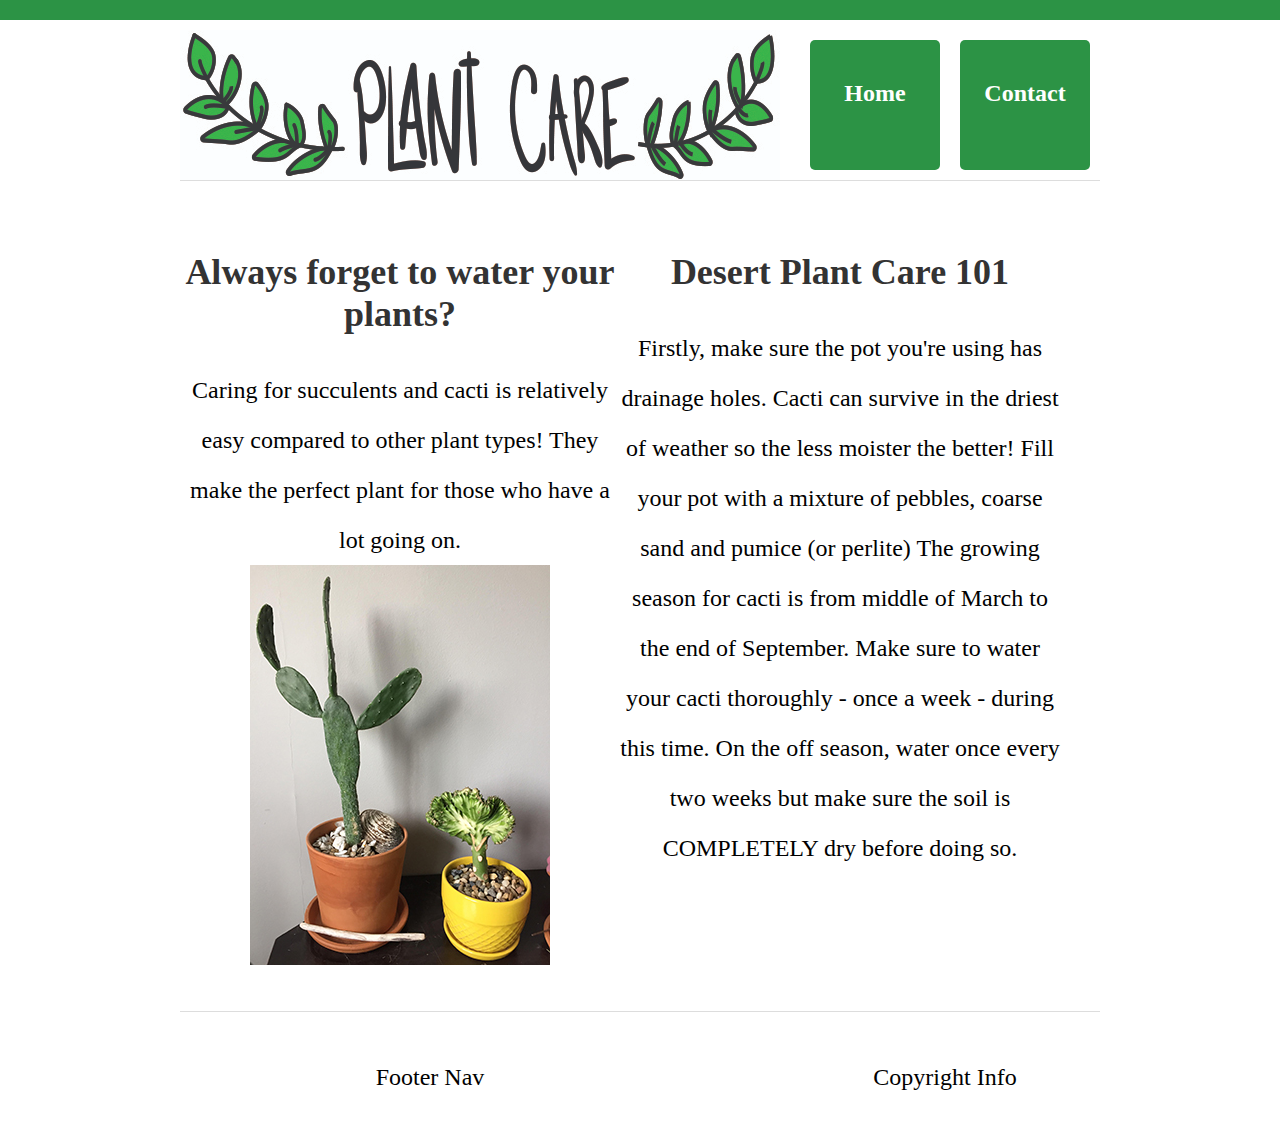
==== Final_Scaffold/page2.html @ 6cf5680f "Add files via upload" ====
<!doctype html>
<html lang="en">
<head>
<meta charset="UTF-8">
<title>Care</title>
<link href="css/main.css" rel="stylesheet" type="text/css" media="screen">
</head>
<body>
	<section id="topBar"></section><!--end topBar-->

	<div id="siteContainer">
    	<header id="mainHeader">
        	<div id="logo"><img src="images/Care.jpg"></div><!--end logo-->
            <nav id="mainNav">
                <a href="file:///C:/Users/Claire/Desktop/School/Semester%201/FinalProject/Final_Scaffold/index.html">
                    <div class="box"><h2>Home</h2></div></a>
                <a href="file:///C:/Users/Claire/Desktop/School/Semester%201/FinalProject/Final_Scaffold/page3.html"><div class="box"><h2>Contact</h2></div></a>
            </nav>
            <!--end mainNav-->

        </header><!--end mainHeader-->
        <section id="contentCon">

        	<div id="content1">
                <h2>Always forget to water your plants?</h2>
                <p>Caring for succulents and cacti is relatively easy compared to other plant types! They make the perfect plant for those who have a lot going on.</p>
                <img src="images/CoralPrick.jpg">
            </div>
            <!--end content1-->

           	<div id="content2"><h2>Desert Plant Care 101 </h2><p>Firstly, make sure the pot you're using has drainage holes.
                Cacti can survive in the driest of weather so the less moister the better!
                Fill your pot with a mixture of pebbles, coarse sand and pumice (or perlite)
                The growing season for cacti is from middle of March to the end of September. Make sure to water your cacti thoroughly - once a week - during this time.
                On the off season, water once every two weeks but make sure the soil is COMPLETELY dry before doing so.</p>
            </div><!--end content2-->


        </section><!--end contentCon-->

        
        <footer id="mainFooter">
        	<div id="footerNav"><p>Footer Nav</p></div><!--end FooterNav-->
            <div id="copyRight"><p>Copyright Info</p></div><!--end Copyright-->
        </footer><!--end mainFooter-->
    </div><!--end siteContainer-->
<script src="js/main.js"></script>    
</body>
</html>
---- Final_Scaffold/css/main.css ----
@charset "UTF-8";
/* CSS Document */

/*Remove this rule, this is only for demo purposes to make the boxes black with white text
The line height on the <p> tag gives each box a height value*/

p
{
	color: black;
	line-height: 50px;
	background: white;
	text-align: center;
	margin: 0;
}

/*basic reset*/
/*browsers have built in values for elements so we'll reset a few things to zero, you can add to this or remove items as needed*/

div,p,body,header,footer,section,article,nav 
{ 
	margin: 0; 
	padding: 0; 
}	

img 
{ 
	border: none; /*Remove border if image is a link*/
	margin: 0; 
	padding: 0; 
}

/*html selectors*/

body 
{
	font-family: , Helvetica, Arial, sans-serif;
	font-size: 24px;
	color: #333;
}

header
{

}

/*a:link is for not visited(standard unclicked link), 
a:visited is for visited, and just a applies to both.*/
/*a will also style anchor links*/

a:link, a:visited 
{ 
 	text-decoration:none; 	
}

a:hover, a:active 
{ 
	text-decoration:none; 
}

/*hide elements from browser but show for doc outline*/

.hidden
{
	display: none;
}

/*section is block level and no width specidied therefore stretches full screen*/
#topBar
{
	background-color: #2C9345;
	height: 20px;
}

/*Site Container*/
/*This is essentially a box that we place the whole site in.  
We center the box using margin 0 auto and give it a fixed width of 920 + 20px + 20px (960px) so it fits on 1024x768 screens.*/

#siteContainer 
{
	margin: 0 auto;
	width: 920px;
	padding-left: 20px;
	padding-right: 20px;
}

/*This is a flex container*/
#mainHeader
{
	margin-top: 10px;
	padding-bottom: 10px;
	display: flex;
	flex-direction: row;
  	justify-content: flex-start;
	border-bottom: solid 1px #DDD;
}

/*This is a flex item*/
#logo {
	
	height: 200px;
	width: 200px;
}

/*This is also a flex item*/
/*We use margin left auto to send it all the way to the right*/
#mainHeader
{
	margin-top: 10px;
	padding-bottom: 10px;
	display: flex;
	flex-direction: row;
  	justify-content: flex-start;
	border-bottom: solid 1px #DDD;
}

#mainNav {
	margin-left:0 auto;
	display: flex;
	flex-direction: row;
	justify-content: flex-end;
	align-items: baseline;

}

.box {
	background-color: #2C9345;
	color: white;
	border-radius: 5px;
	padding: 20px;
	text-align: center;
	margin: 10px;
	width: 90px;
	height: 90px;

}

}
#promo 
{
	margin-top: 40px;
	border-bottom: solid 1px #DDD;
	padding-bottom: 40px;
	display: flex;
	flex-direction: row;
  	justify-content: flex-start;
}

#promoText {
	height: 50px;
	width: 600px;
}

#promoImage 
{
	margin-left: auto;
	width: 280px;
}

#productInfo 
{
	margin-top: 40px;
	display: flex;
	flex-direction: row;
  	justify-content: space-between;
	border-bottom: solid 1px #DDD;
	padding-bottom: 10px;
}

.productDesc 
{
	
	width: 200px;
}

#mainFooter 
{
	margin-top: 40px;
	margin-bottom: 40px;
	display: flex;
	flex-direction: row;
  	justify-content: flex-start;
}

#footerNav 
{
	width: 500px;
}

#copyRight 
{
	margin-left: auto;
	width: 310px;
}

/*Page 2 - Notice we are using one style sheet for all of the pages*/
#topBar
{
	background-color: #2C9345;
	height: 20px;
}

#mainNav {
	display: flex;
	flex-direction: row;
	justify-content: flex-end;
	align-items: baseline;
	margin-left: auto;
	width: 50px;
	font-size: 16px;
}

.box {
	background-color: #2C9345;
	color: white;
	border-radius: 5px;
	padding: 10px;
	text-align: center;
	margin: 10px;
	width: 15px;
}

#contentCon {
	margin-top: 40px;
	border-bottom: solid 1px #DDD;
	padding-bottom: 40px;
	display: flex;
	flex-direction: row;
  	justify-content: flex-start;
}

#content1 
{
	text-align: center;
	width: 440px;

}

#content2 
{
	text-align: center;
	width: 440px;
}

/*Page 3*/

#mainHeader
{
	margin-top: 10px;
	padding-bottom: 10px;
	display: flex;
	flex-direction: row;
  	justify-content: flex-start;
	border-bottom: solid 1px #DDD;
}

#mainNav {
	margin-left:0 auto;
	display: flex;
	flex-direction: row;
	justify-content: flex-end;
	align-items: baseline;
	width: 500px;

}

.box {
	background-color: #2C9345;
	color: white;
	border-radius: 5px;
	padding: 20px;
	text-align: center;
	margin: 10px;
	width: 90px;
	height: 90px;

}

#productImages 
{
	margin-top: 40px;
	border-bottom: solid 1px #DDD;
	padding-bottom: 40px;
	display: flex;
	flex-direction: row;
  	justify-content: space-evenly;
}


.productImg 
{
	justify-content: space-evenly;
	width: 280px;
}


#contentAreaBig
{
	font-size: 24px;
	margin-top: 40px;
	border-bottom: solid 1px #DDD;
	padding-bottom: 40px;
	text-align: left;
}

#promoImageBig
{
	width: 920px;
}


/*Page 4*/

#mainHeader
{
	height: 150px;
	padding: 0px;
}

.productDescLargeLeft 
{
	width: 410px;
}

.productDescLargeRight 
{
	width: 410px;
}
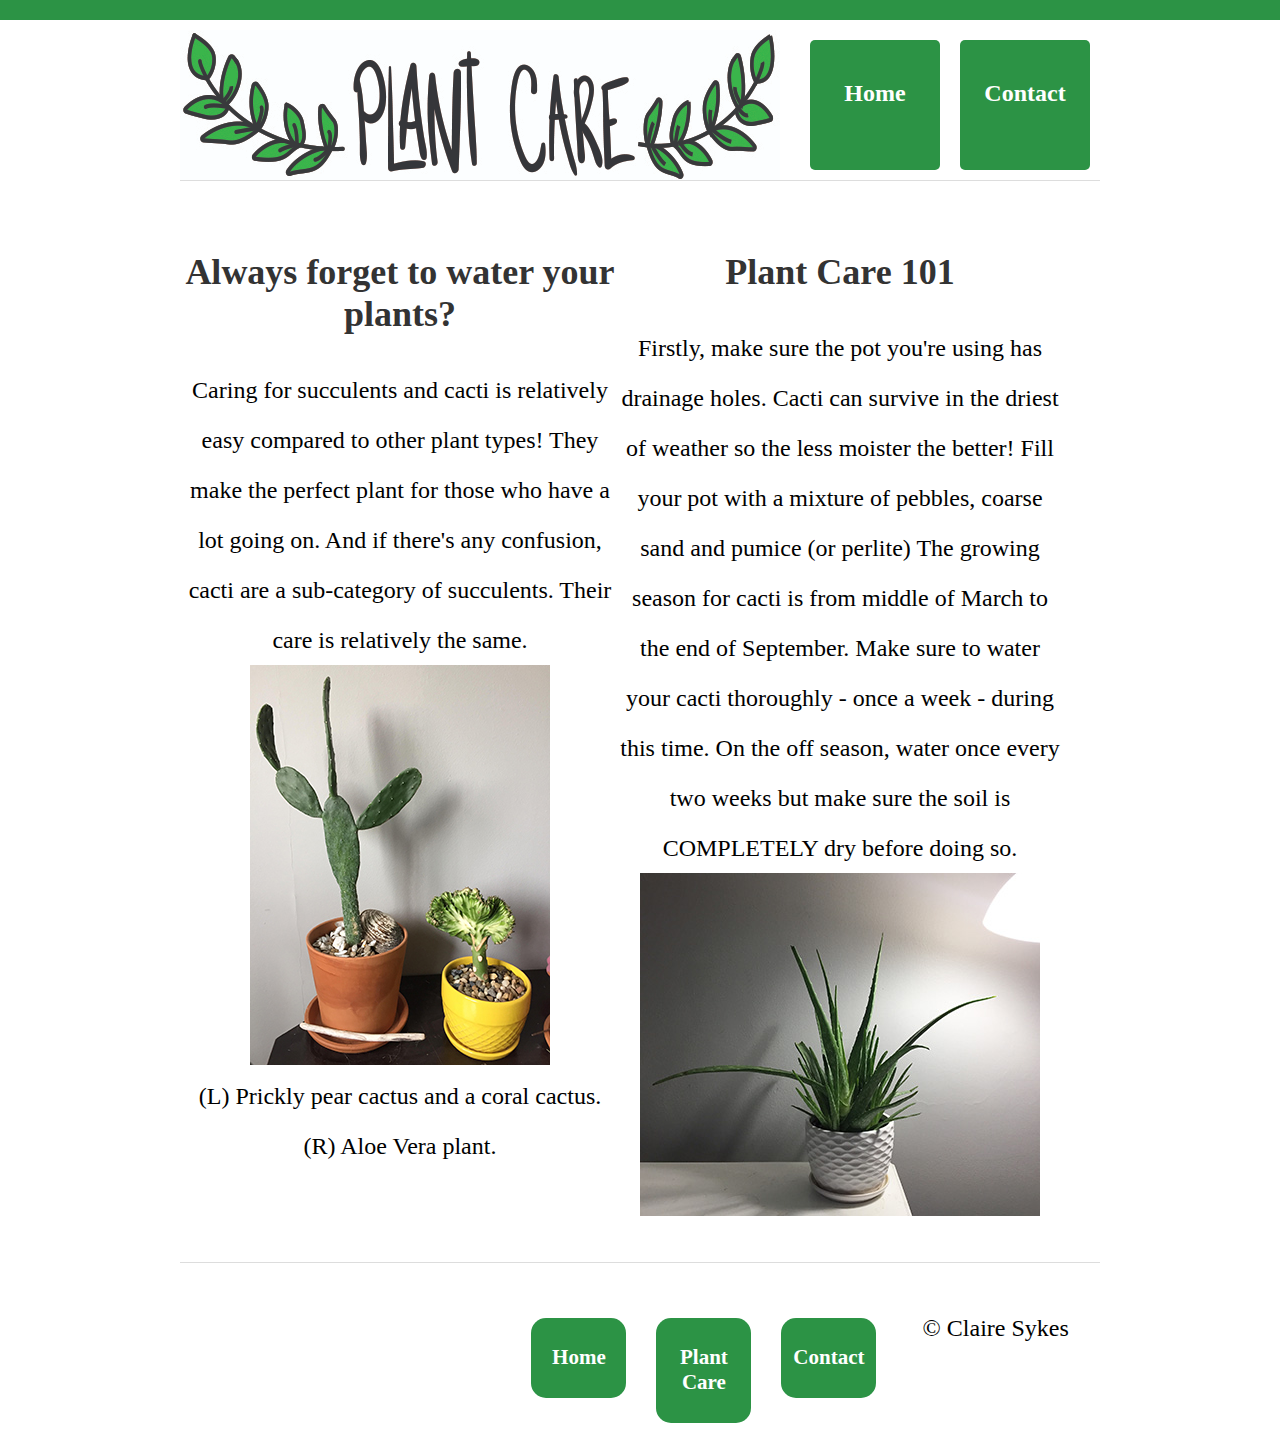
==== commit f9002890: "Final" ====
--- a/Final_Scaffold/page2.html
+++ b/Final_Scaffold/page2.html
@@ -23,16 +23,19 @@
 
         	<div id="content1">
                 <h2>Always forget to water your plants?</h2>
-                <p>Caring for succulents and cacti is relatively easy compared to other plant types! They make the perfect plant for those who have a lot going on.</p>
+                <p>Caring for succulents and cacti is relatively easy compared to other plant types! They make the perfect plant for those who have a lot going on.
+                And if there's any confusion, cacti are a sub-category of succulents. Their care is relatively the same.</p>
                 <img src="images/CoralPrick.jpg">
+                <p>(L) Prickly pear cactus and a coral cactus. (R) Aloe Vera plant.</p>
             </div>
             <!--end content1-->
 
-           	<div id="content2"><h2>Desert Plant Care 101 </h2><p>Firstly, make sure the pot you're using has drainage holes.
+           	<div id="content2"><h2>Plant Care 101 </h2><p>Firstly, make sure the pot you're using has drainage holes.
                 Cacti can survive in the driest of weather so the less moister the better!
                 Fill your pot with a mixture of pebbles, coarse sand and pumice (or perlite)
                 The growing season for cacti is from middle of March to the end of September. Make sure to water your cacti thoroughly - once a week - during this time.
                 On the off season, water once every two weeks but make sure the soil is COMPLETELY dry before doing so.</p>
+            <img src="images/RealAloe2.jpg">
             </div><!--end content2-->
 
 
@@ -40,8 +43,15 @@
 
         
         <footer id="mainFooter">
-        	<div id="footerNav"><p>Footer Nav</p></div><!--end FooterNav-->
-            <div id="copyRight"><p>Copyright Info</p></div><!--end Copyright-->
+        	<div id="footerNav"></div>
+                <a href="file:///C:/Users/Claire/Desktop/School/Semester%201/FinalProject/Final_Scaffold/index.html"><div class="box2"><h2>Home</h2></div></a>
+
+                <a href="file:///C:/Users/Claire/Desktop/School/Semester%201/FinalProject/Final_Scaffold/page2.html"><div class="box2"><h2>Plant Care</h2></div></a>
+            
+                <a href="file:///C:/Users/Claire/Desktop/School/Semester%201/FinalProject/Final_Scaffold/page3.html"><div class="box2"><h2>Contact</h2></div></a>
+
+            <!--end FooterNav-->
+            <div id="copyRight"><p>© Claire Sykes</p></div><!--end Copyright-->
         </footer><!--end mainFooter-->
     </div><!--end siteContainer-->
 <script src="js/main.js"></script>    
--- a/Final_Scaffold/css/main.css
+++ b/Final_Scaffold/css/main.css
@@ -150,10 +150,28 @@
 	width: 600px;
 }
 
-#promoImage 
-{
-	margin-left: auto;
-	width: 280px;
+body, html {
+    height: 100%;
+}
+
+
+.hero-image {
+ 
+  height: 50%;
+
+  background-position: center;
+  background-repeat: no-repeat;
+  background-size: cover;
+  position: relative;
+}
+
+.hero-text {
+  text-align: center;
+  position: absolute;
+  top: 50%;
+  left: 50%;
+  transform: translate(-50%, -50%);
+  color: white;
 }
 
 #productInfo 
@@ -168,8 +186,7 @@
 
 .productDesc 
 {
-	
-	width: 200px;
+	text-align: center;
 }
 
 #mainFooter 
@@ -179,10 +196,12 @@
 	display: flex;
 	flex-direction: row;
   	justify-content: flex-start;
+
 }
 
 #footerNav 
 {
+	text-align: center;
 	width: 500px;
 }
 
@@ -190,6 +209,17 @@
 {
 	margin-left: auto;
 	width: 310px;
+}
+
+.box2 {
+	background-color: #2C9345;
+	color: white;
+	border-radius: 50%;
+	padding: 10px;
+	text-align: center;
+	margin: 15px;
+	width: 75px;
+	font-size: 14px;
 }
 
 /*Page 2 - Notice we are using one style sheet for all of the pages*/
@@ -241,6 +271,17 @@
 	width: 440px;
 }
 
+.box2 {
+	background-color: #2C9345;
+	color: white;
+	border-radius: 15px;
+	padding: 10px;
+	text-align: center;
+	margin: 15px;
+	width: 75px;
+	font-size: 14px;
+}
+
 /*Page 3*/
 
 #mainHeader
@@ -307,6 +348,17 @@
 	width: 920px;
 }
 
+.box2 {
+	background-color: #2C9345;
+	color: white;
+	border-radius: 15px;
+	padding: 10px;
+	text-align: center;
+	margin: 15px;
+	width: 75px;
+	font-size: 14px;
+
+}
 
 /*Page 4*/
 
